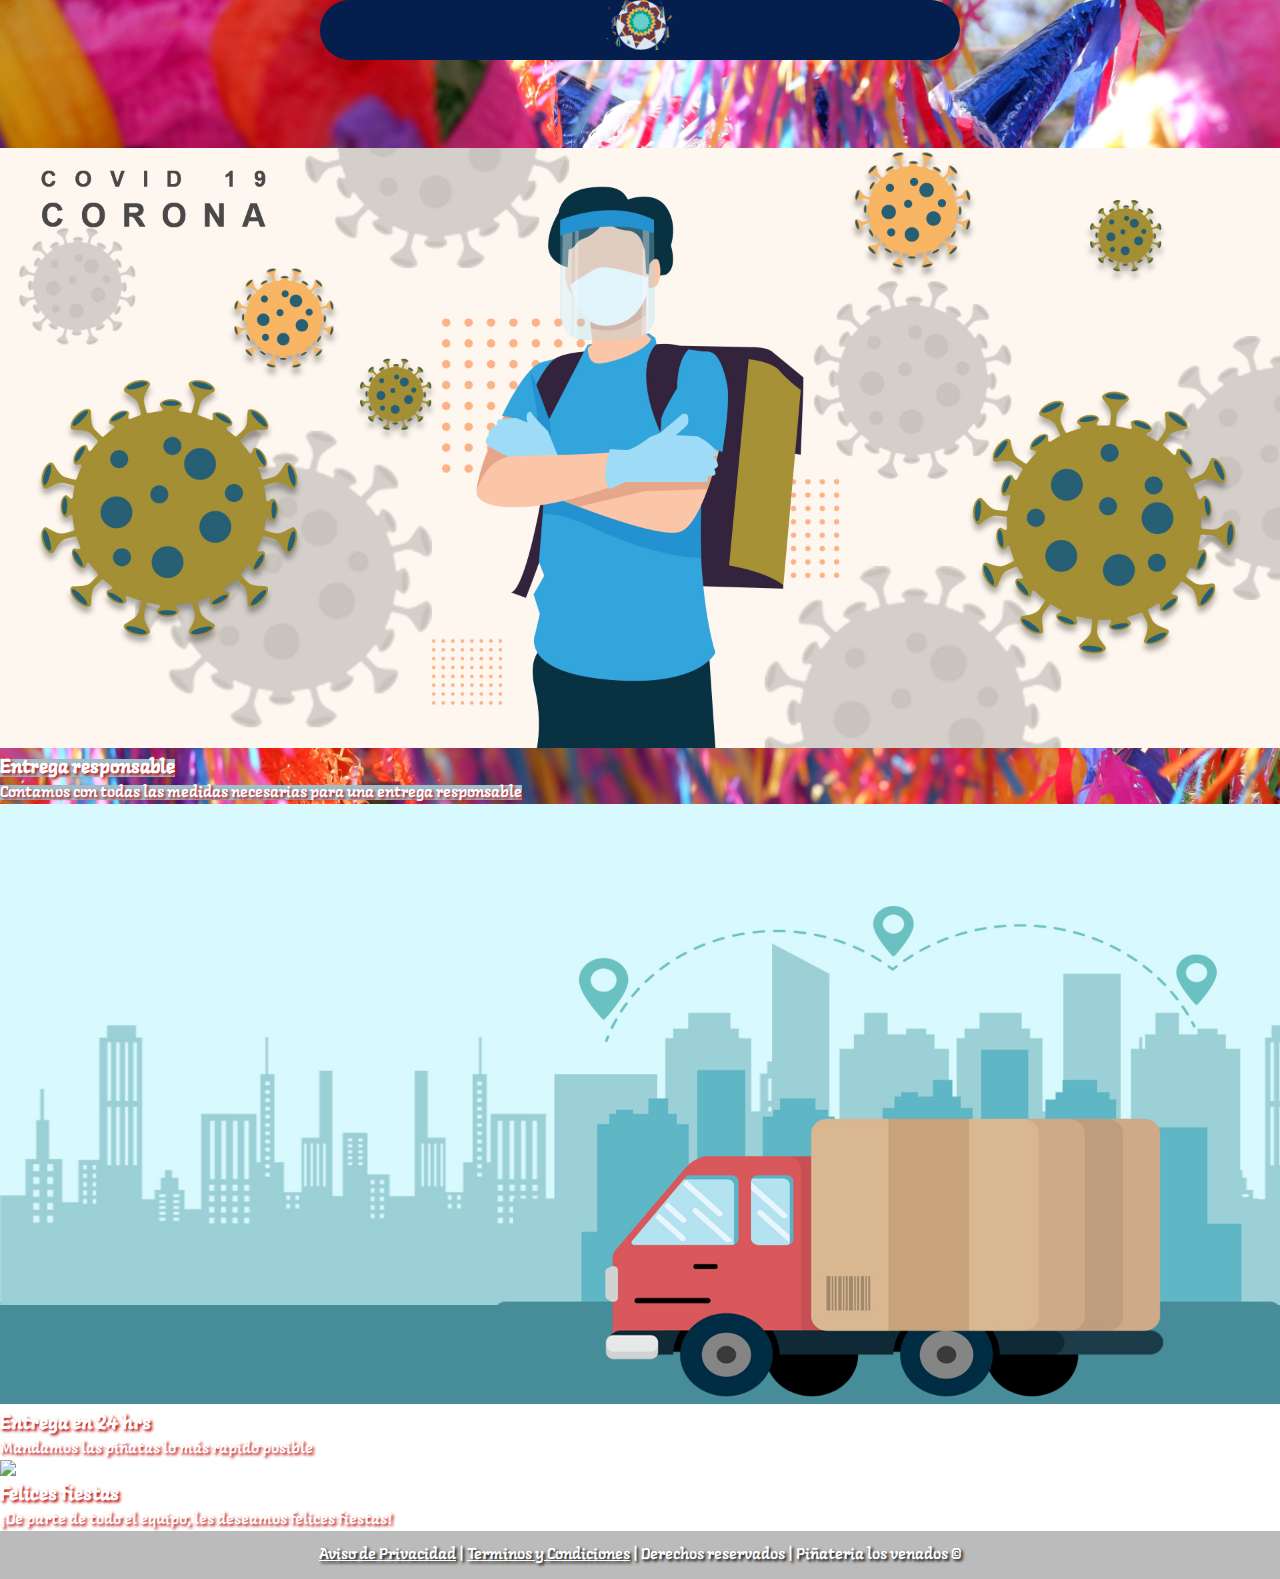
==== index.html @ b496a52e "Update index.html" ====
<!DOCTYPE html>
<html lang="en" dir="ltr">
  <head>
    <meta charset="utf-8">
    <title>Piñateria Los Venados</title>
    <link rel="stylesheet" href="/css/style-index.css">
    <script src="https://kit.fontawesome.com/e25b852c87.js" crossorigin="anonymous"></script>
    <link rel="stylesheet" href="https://pro.fontawesome.com/releases/v5.10.0/css/all.css" integrity="sha384-AYmEC3Yw5cVb3ZcuHtOA93w35dYTsvhLPVnYs9eStHfGJvOvKxVfELGroGkvsg+p" crossorigin="anonymous"/>
    <link rel="icon" href="/img/logo-redondo.png" type="image/x-icon">
    <link rel="stylesheet" href="https://cdn.jsdelivr.net/npm/bootstrap@4.5.3/dist/css/bootstrap.min.css" integrity="sha384-TX8t27EcRE3e/ihU7zmQxVncDAy5uIKz4rEkgIXeMed4M0jlfIDPvg6uqKI2xXr2" crossorigin="anonymous">
    <link href="https://fonts.googleapis.com/css2?family=Langar&display=swap" rel="stylesheet">
  <body>

    <div class="menu">

      <header>

        <input type="checkbox" name="" value="">
        <a href="Contacto.html">Contacto</a>
        <a href="Productos.html">Productos</a>
        <a href="QuienesSomos.html">¿Quiénes somos?</a>

      </header>

    </div>

    <br>

    <div id="demo" class="carousel slide" data-ride="carousel">
      <ul class="carousel-indicators">
        <li data-target="#demo" data-slide-to="0" class="active"></li>
        <li data-target="#demo" data-slide-to="1"></li>
        <li data-target="#demo" data-slide-to="2"></li>
      </ul>
      <div class="carousel-inner">
        <div class="carousel-item active">
          <img src="/img/entrega.jpg" alt="Entrega" width="100%" height="600">
          <div class="carousel-caption">
            <h3><span>Entrega responsable</span></h3>
            <p><span>Contamos con todas las medidas necesarias para una entrega responsable</span></p>
          </div>
        </div>
        <div class="carousel-item">
          <img src="/img/camion.jpg" alt="Camion" width="100%" height="600">
          <div class="carousel-caption">
            <h3>Entrega en 24 hrs</h3>
            <p>Mandamos las piñatas lo más rapido posible</p>
          </div>
        </div>
        <div class="carousel-item">
          <img src="/img/jiji.jpg" alt="Local" width="100%" height="600">
          <div class="carousel-caption">
            <h3>Felices fiestas</h3>
            <p>¡De parte de todo el equipo, les deseamos felices fiestas!</p>
          </div>
        </div>
      </div>
      <a class="carousel-control-prev" href="#demo" data-slide="prev">
        <span class="carousel-control-prev-icon"></span>
      </a>
      <a class="carousel-control-next" href="#demo" data-slide="next">
        <span class="carousel-control-next-icon"></span>
      </a>
    </div>
    
     <footer>

            <a href="AvisoDePrivacidad.html">Aviso de Privacidad</a> | <a href="TerminosYCondiciones.html">Terminos y Condiciones</a> 
            | Derechos reservados | Piñateria los venados &copy;
  
        </footer>

    <script src="https://code.jquery.com/jquery-3.5.1.slim.min.js" integrity="sha384-DfXdz2htPH0lsSSs5nCTpuj/zy4C+OGpamoFVy38MVBnE+IbbVYUew+OrCXaRkfj" crossorigin="anonymous"></script>
    <script src="https://cdn.jsdelivr.net/npm/popper.js@1.16.1/dist/umd/popper.min.js" integrity="sha384-9/reFTGAW83EW2RDu2S0VKaIzap3H66lZH81PoYlFhbGU+6BZp6G7niu735Sk7lN" crossorigin="anonymous"></script>
    <script src="https://cdn.jsdelivr.net/npm/bootstrap@4.5.3/dist/js/bootstrap.min.js" integrity="sha384-w1Q4orYjBQndcko6MimVbzY0tgp4pWB4lZ7lr30WKz0vr/aWKhXdBNmNb5D92v7s" crossorigin="anonymous"></script>
    <script src="https://cdn.jsdelivr.net/npm/bootstrap@4.5.3/dist/js/bootstrap.bundle.min.js" integrity="sha384-ho+j7jyWK8fNQe+A12Hb8AhRq26LrZ/JpcUGGOn+Y7RsweNrtN/tE3MoK7ZeZDyx" crossorigin="anonymous"></script>

  </body>
</html>
---- css/style-index.css ----
*{
  padding:0;
  margin:0;
  font-family: 'Langar', cursive;
  color:#fff;
}

body{
  background: url(/img/fondo3.jpg);
  background-size: cover;
  background-position: center center;
  background-repeat: no-repeat;
  background-attachment: fixed;
  background-color: #66999;
  min-height: 100vh;
}

.menu{
  width:100%;
  height:100%;
  display: flex;
  margin-top: 30px;
  justify-content: center;
  align-items: center;
  background-color: #041E4E;
  padding-bottom: 10px;
  margin: 0 auto;
  width: 50%;
  border-radius: 50px;
}


h3, p{
  color: #ffffff;
  text-shadow: 2px 2px 3px #bb0b0b;
}

header{
  position: relative;
  height: 50px;
  width: 70px;
  display: inline-block;
  background:url(/img/jijo.png) no-repeat center;
  background-position: center center;
  background-size:cover;
  left:0;
  top:0;
}

header input{
  position: absolute;
  width: 100%;
  height: 100%;
  cursor: pointer;
  z-index: 5;
  -webkit-appearance: none;
  outline: none;
}

header input::before {
  position: absolute;
  top: 50%;
  left: 50%;
  transform: translate(-50%,-50%);
  color: black;
  font-family: 'Font Awesome 5 Free';
  font-weight: 900;
  font-size 1.2rem;
}

header input: checked::before{
  content: '\f00d';
}

header a{
  position: fixed;
  opacity: 0;
  transform: translate(0);
  color: white;
  text-decoration: none;
  font-weight: 700;
  font-size: 1.2rem;
  font-family: 'Langar', cursive;
  transition: all .4s;
  text-shadow: 2px 2px 3px #bb0b0b;
  padding-top: 10px;
}

header a:hover{
  color: #62DAE6;
}

header input:checked ~ a{
  display: block;
  opacity: 1;
}

header input:checked ~ a:nth-child(2){
  transform: translate(-200px);
}

header input:checked ~ a:nth-child(3){
  transform: translate(-100px);
}

header input:checked ~ a:nth-child(4){
  transform: translate(100px);
}

header input:checked ~ a:nth-child(5){
  transform: translate(210px);
}

footer{
  align-self: flex-end;
  background-color: rgba(120,120,120,.5);
  line-height: 3;
  text-align: center;
  width: 100%;
  text-shadow: 2px 2px 3px #000000;
}

span{
  background-color: #A2BBC8;
}
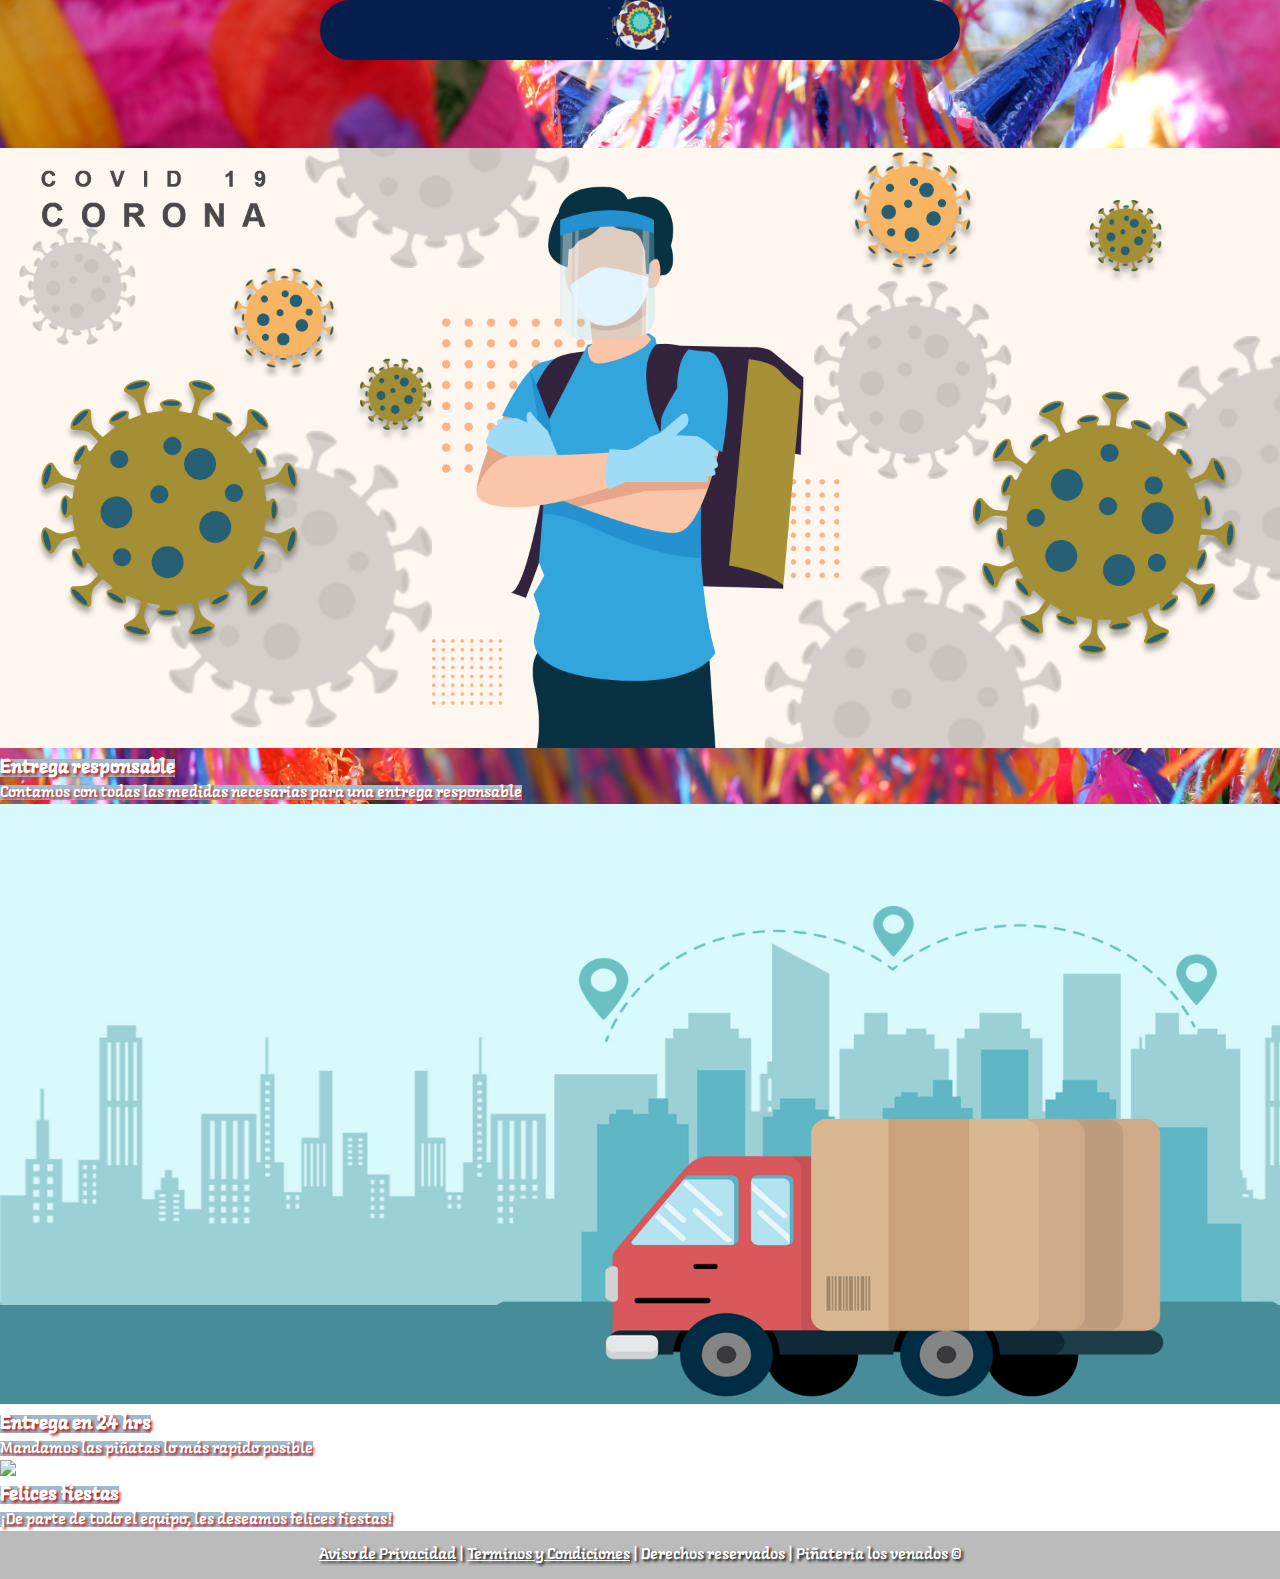
==== commit fe104cb5: "Update index.html" ====
--- a/index.html
+++ b/index.html
@@ -36,22 +36,22 @@
         <div class="carousel-item active">
           <img src="/img/entrega.jpg" alt="Entrega" width="100%" height="600">
           <div class="carousel-caption">
-            <h3><span>Entrega responsable</span></h3>
-            <p><span>Contamos con todas las medidas necesarias para una entrega responsable</span></p>
+            <h3><span class="corona">Entrega responsable</span></h3>
+            <p><span class="corona">Contamos con todas las medidas necesarias para una entrega responsable</span></p>
           </div>
         </div>
         <div class="carousel-item">
           <img src="/img/camion.jpg" alt="Camion" width="100%" height="600">
           <div class="carousel-caption">
-            <h3>Entrega en 24 hrs</h3>
-            <p>Mandamos las piñatas lo más rapido posible</p>
+            <h3><span class="camion">Entrega en 24 hrs</span></h3>
+            <p><span class="camion">Mandamos las piñatas lo más rapido posible</span></p>
           </div>
         </div>
         <div class="carousel-item">
           <img src="/img/jiji.jpg" alt="Local" width="100%" height="600">
           <div class="carousel-caption">
-            <h3>Felices fiestas</h3>
-            <p>¡De parte de todo el equipo, les deseamos felices fiestas!</p>
+            <h3><span class="fiestas">Felices fiestas</span></h3>
+            <p><span class="fiestas">¡De parte de todo el equipo, les deseamos felices fiestas!</span></p>
           </div>
         </div>
       </div>
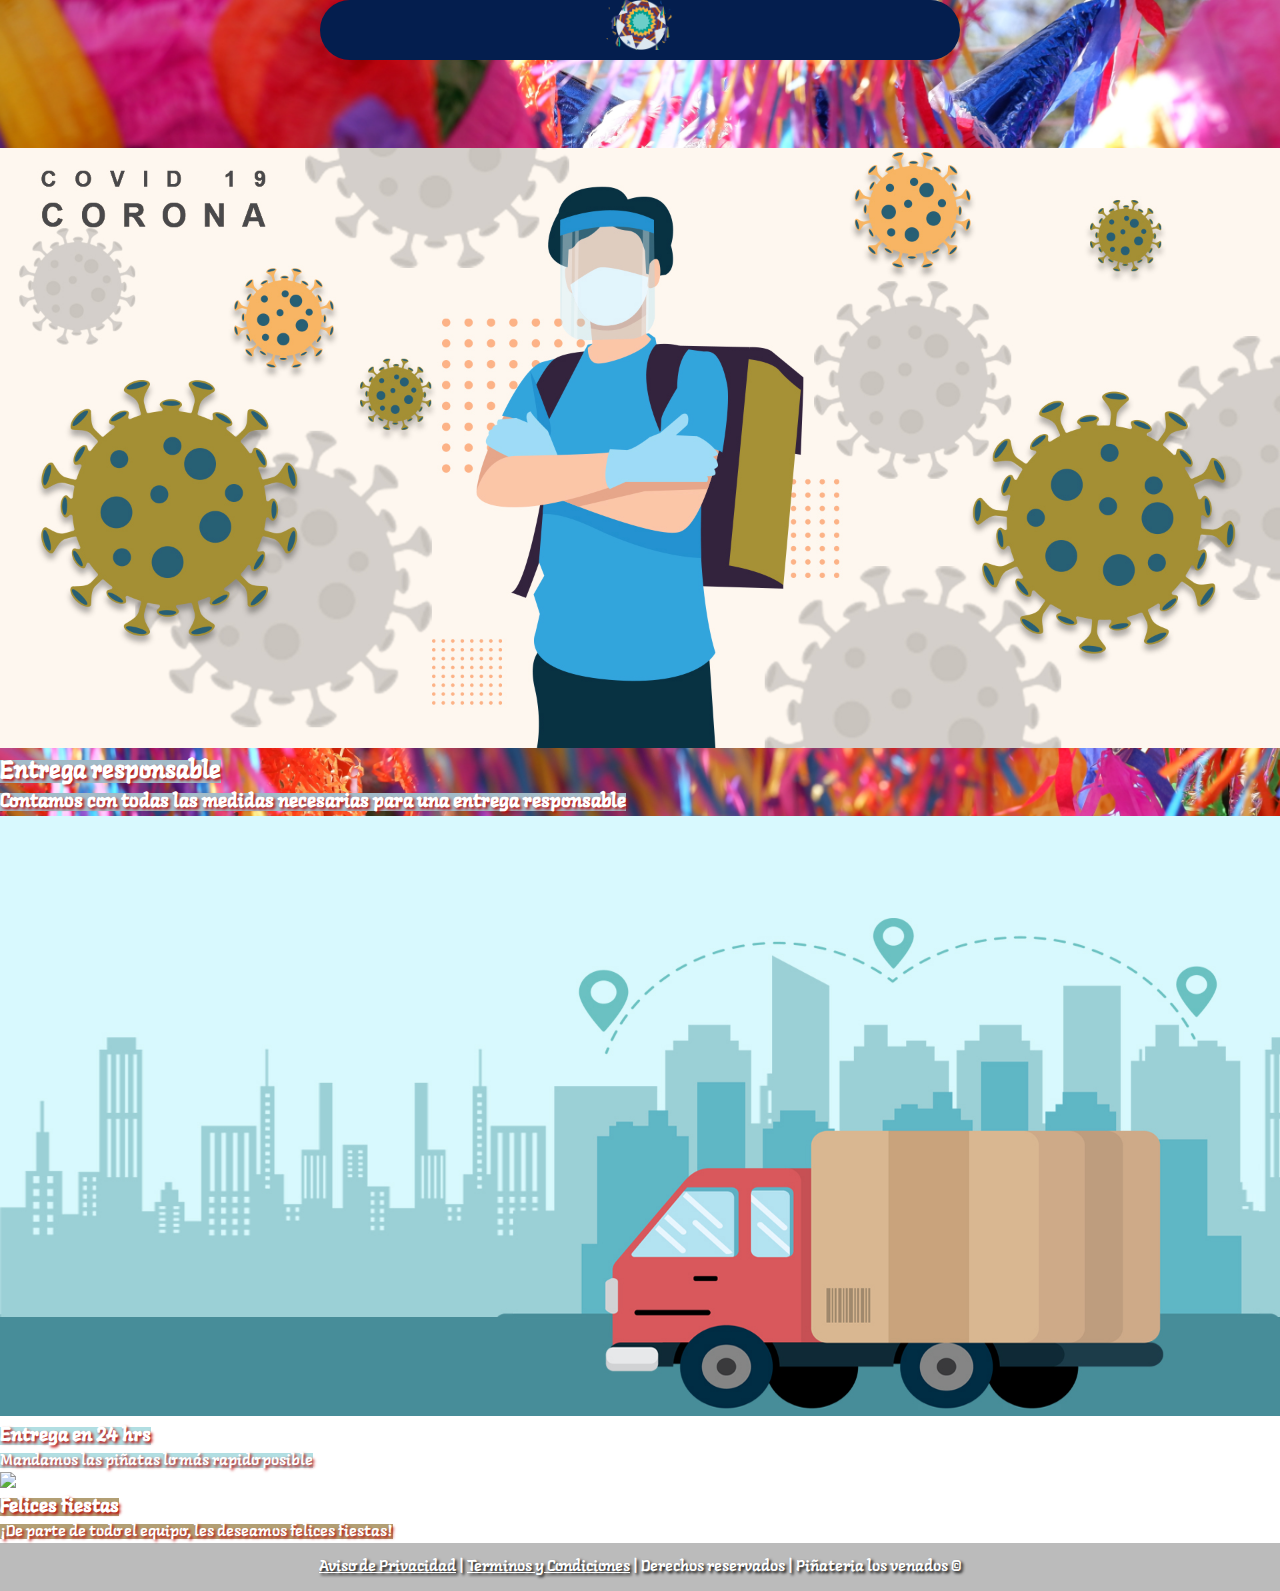
==== commit 5284ebeb: "Update index.html" ====
--- a/index.html
+++ b/index.html
@@ -36,8 +36,8 @@
         <div class="carousel-item active">
           <img src="/img/entrega.jpg" alt="Entrega" width="100%" height="600">
           <div class="carousel-caption">
-            <h3><span class="corona">Entrega responsable</span></h3>
-            <p><span class="corona">Contamos con todas las medidas necesarias para una entrega responsable</span></p>
+            <h2><span class="corona">Entrega responsable</span></h2>
+            <h3><span class="corona">Contamos con todas las medidas necesarias para una entrega responsable</span></h3>
           </div>
         </div>
         <div class="carousel-item">
--- a/css/style-index.css
+++ b/css/style-index.css
@@ -31,7 +31,7 @@
 }
 
 
-h3, p{
+h2, h3, p{
   color: #ffffff;
   text-shadow: 2px 2px 3px #bb0b0b;
 }
@@ -121,6 +121,14 @@
   text-shadow: 2px 2px 3px #000000;
 }
 
-span{
+.corona{
   background-color: #A2BBC8;
 }
+
+.camion{
+  background-color: #B1DEE2;
+}
+
+.fiestas{
+  background-color: #B29F74;
+}
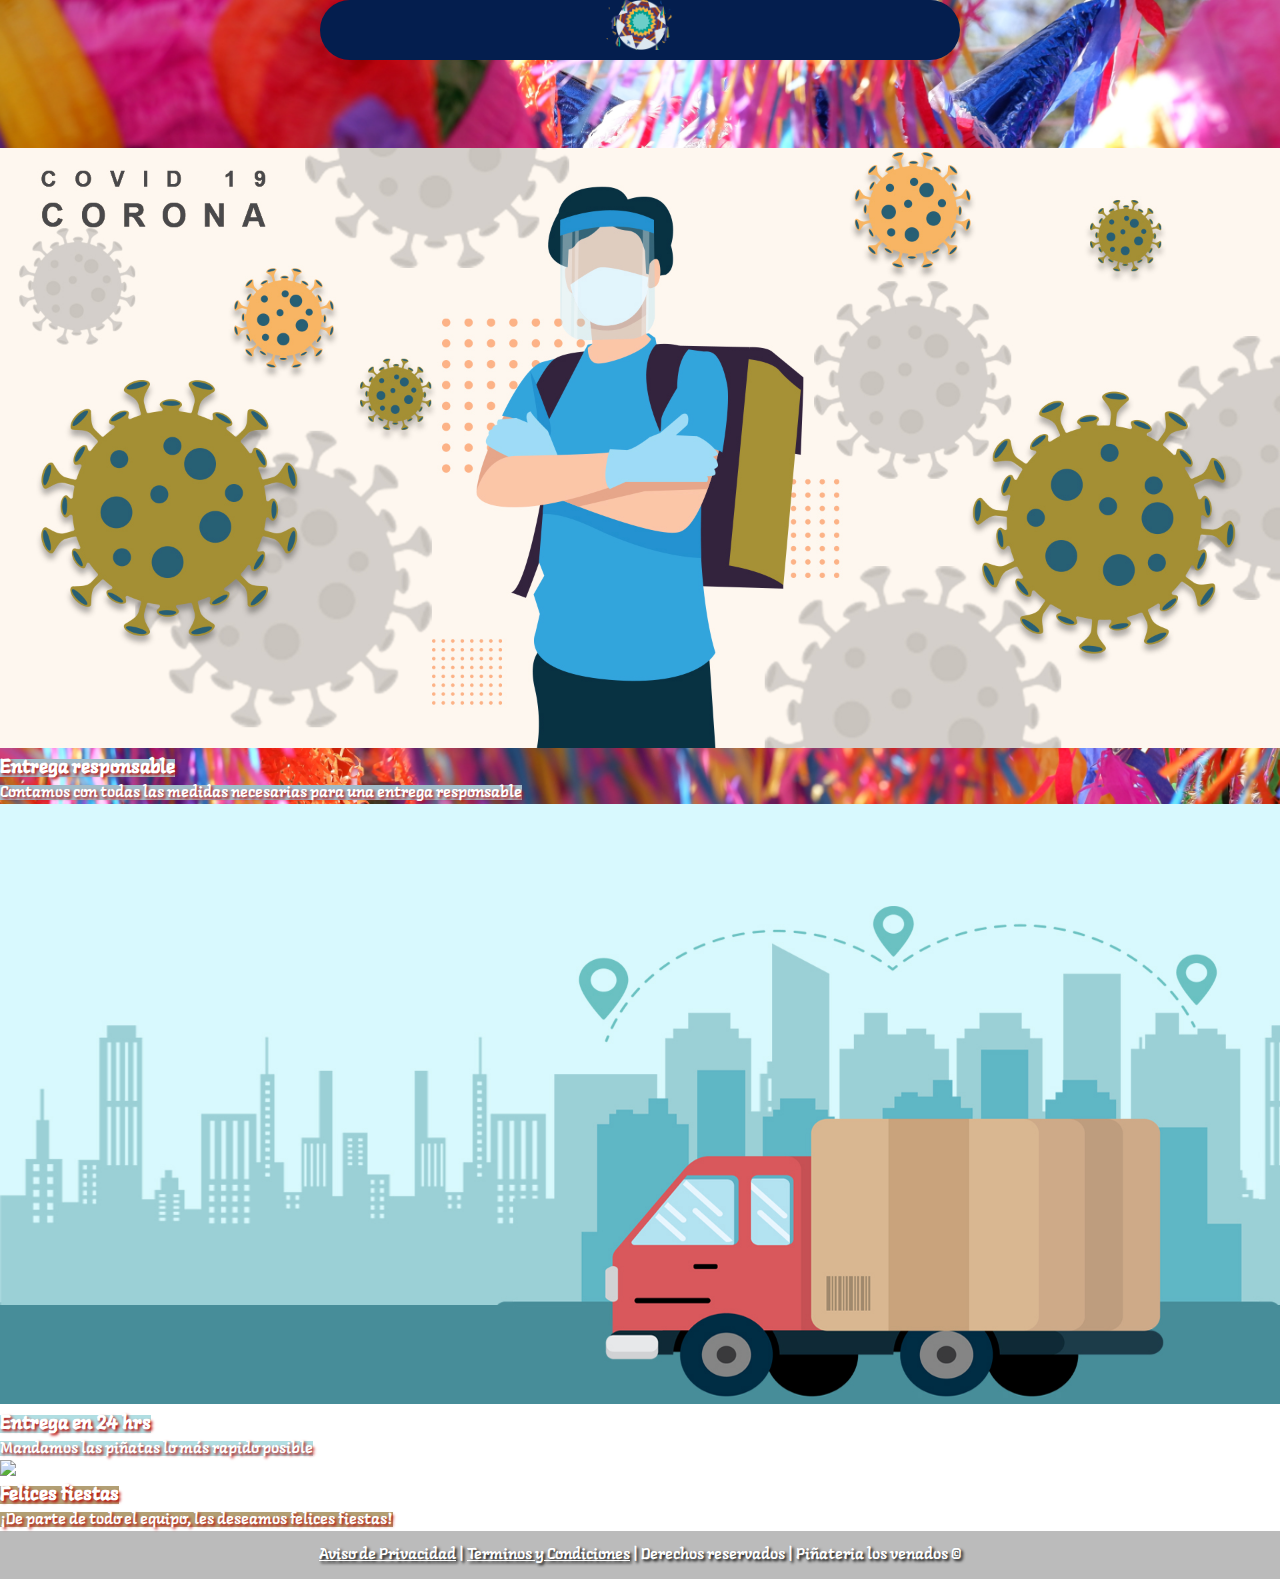
==== commit 44091f2f: "Update index.html" ====
--- a/index.html
+++ b/index.html
@@ -36,8 +36,8 @@
         <div class="carousel-item active">
           <img src="/img/entrega.jpg" alt="Entrega" width="100%" height="600">
           <div class="carousel-caption">
-            <h2><span class="corona">Entrega responsable</span></h2>
-            <h3><span class="corona">Contamos con todas las medidas necesarias para una entrega responsable</span></h3>
+            <h3><span class="corona">Entrega responsable</span></h3>
+            <p><span class="corona">Contamos con todas las medidas necesarias para una entrega responsable</span></p>
           </div>
         </div>
         <div class="carousel-item">
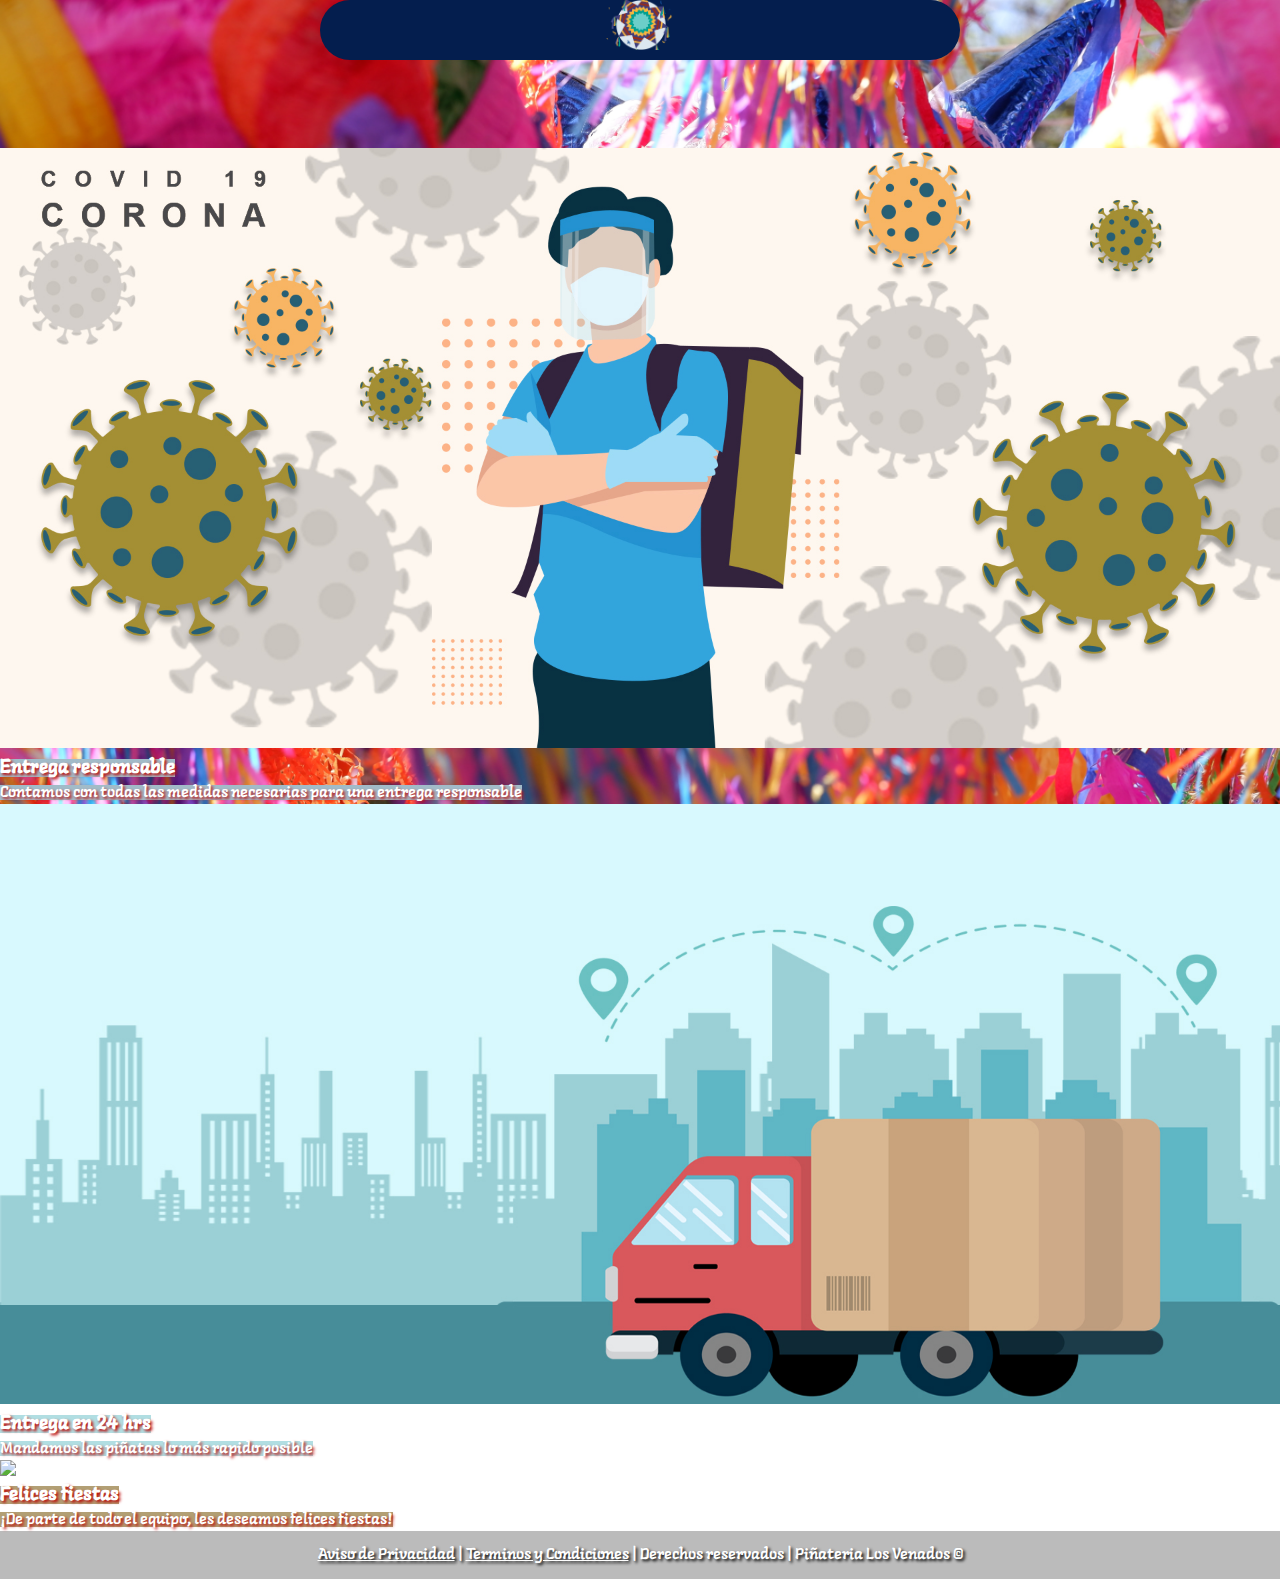
==== commit 54c2304a: "Update index.html" ====
--- a/index.html
+++ b/index.html
@@ -66,7 +66,7 @@
      <footer>
 
             <a href="AvisoDePrivacidad.html">Aviso de Privacidad</a> | <a href="TerminosYCondiciones.html">Terminos y Condiciones</a> 
-            | Derechos reservados | Piñateria los venados &copy;
+            | Derechos reservados | Piñateria Los Venados &copy;
   
         </footer>
 
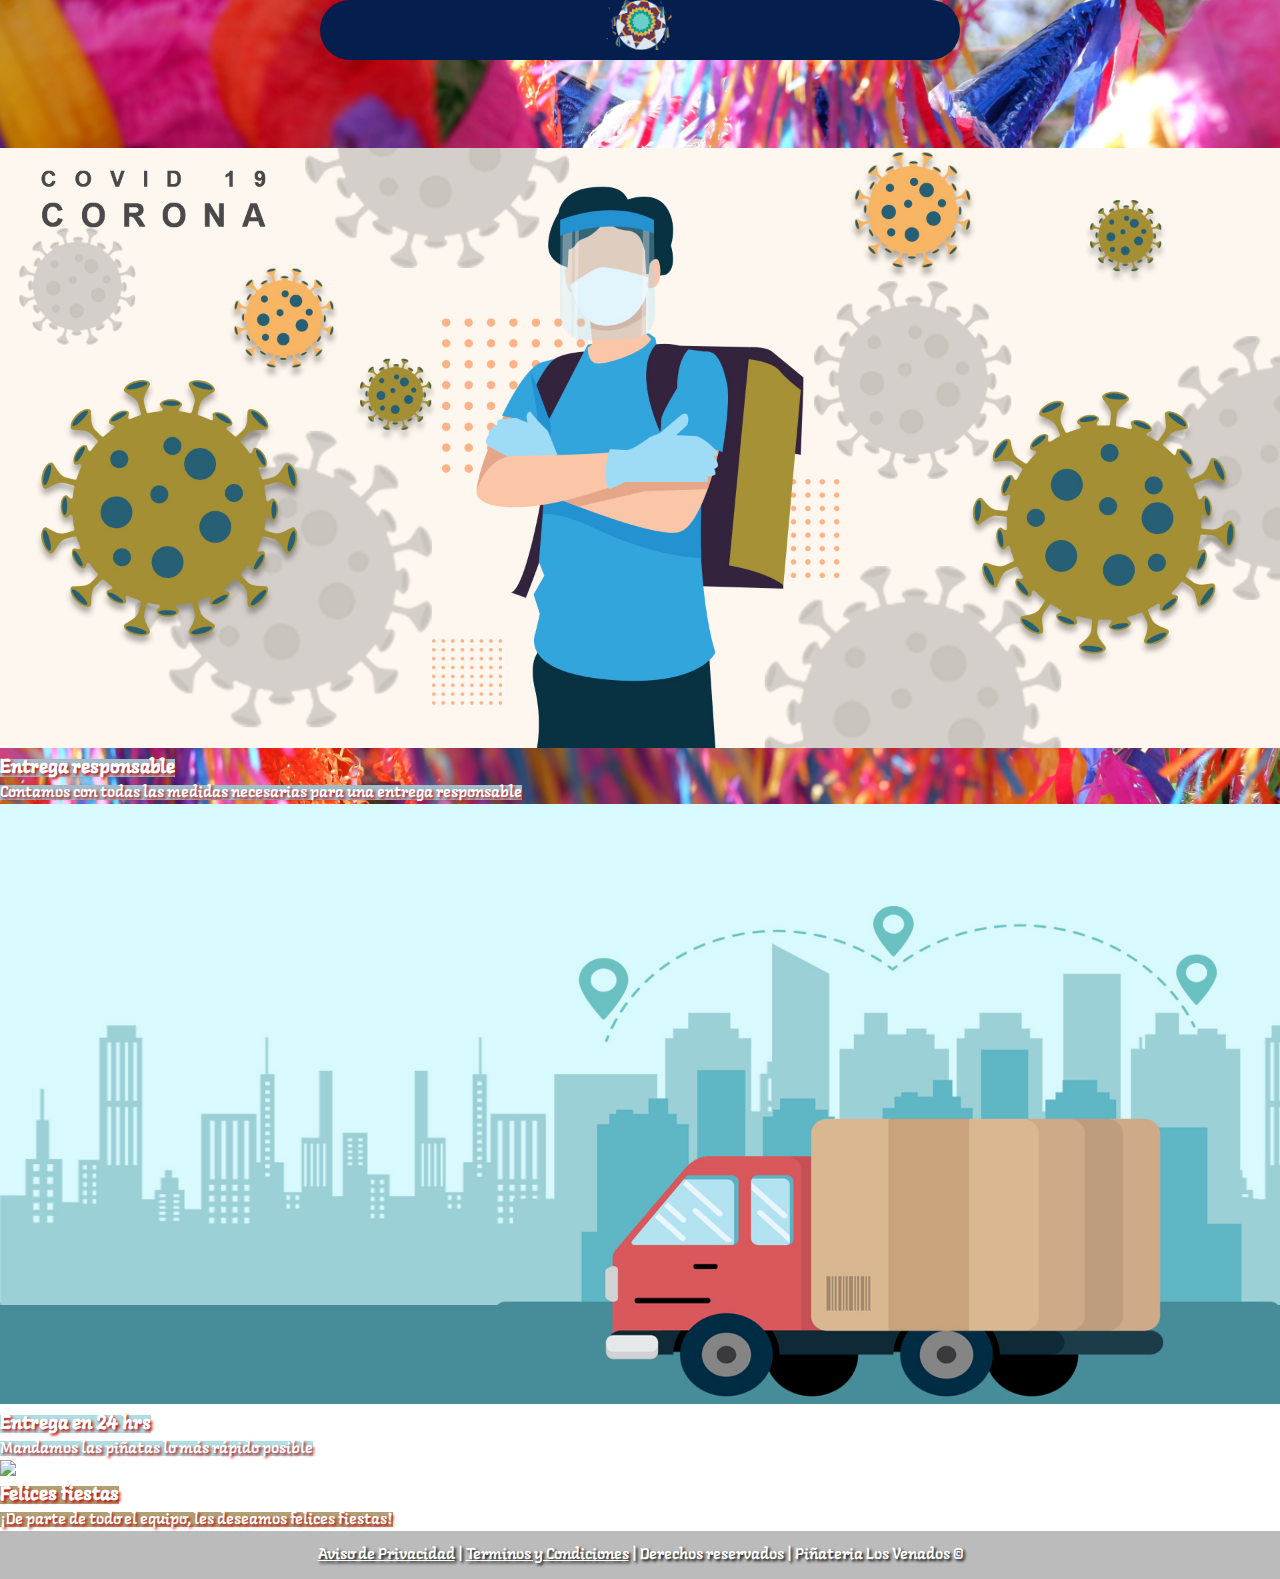
==== commit 42233303: "Update index.html" ====
--- a/index.html
+++ b/index.html
@@ -44,7 +44,7 @@
           <img src="/img/camion.jpg" alt="Camion" width="100%" height="600">
           <div class="carousel-caption">
             <h3><span class="camion">Entrega en 24 hrs</span></h3>
-            <p><span class="camion">Mandamos las piñatas lo más rapido posible</span></p>
+            <p><span class="camion">Mandamos las piñatas lo más rápido posible</span></p>
           </div>
         </div>
         <div class="carousel-item">
@@ -66,7 +66,7 @@
      <footer>
 
             <a href="AvisoDePrivacidad.html">Aviso de Privacidad</a> | <a href="TerminosYCondiciones.html">Terminos y Condiciones</a> 
-            | Derechos reservados | Piñateria Los Venados &copy;
+            | Derechos reservados | Piñateria Los Venados &copy; <a href="https://www.facebook.com/Pi%C3%B1ateria-Los-Venados-105463881444213" target="_blank"><i class="fab fa-facebook-square"></i></a>
   
         </footer>
 
